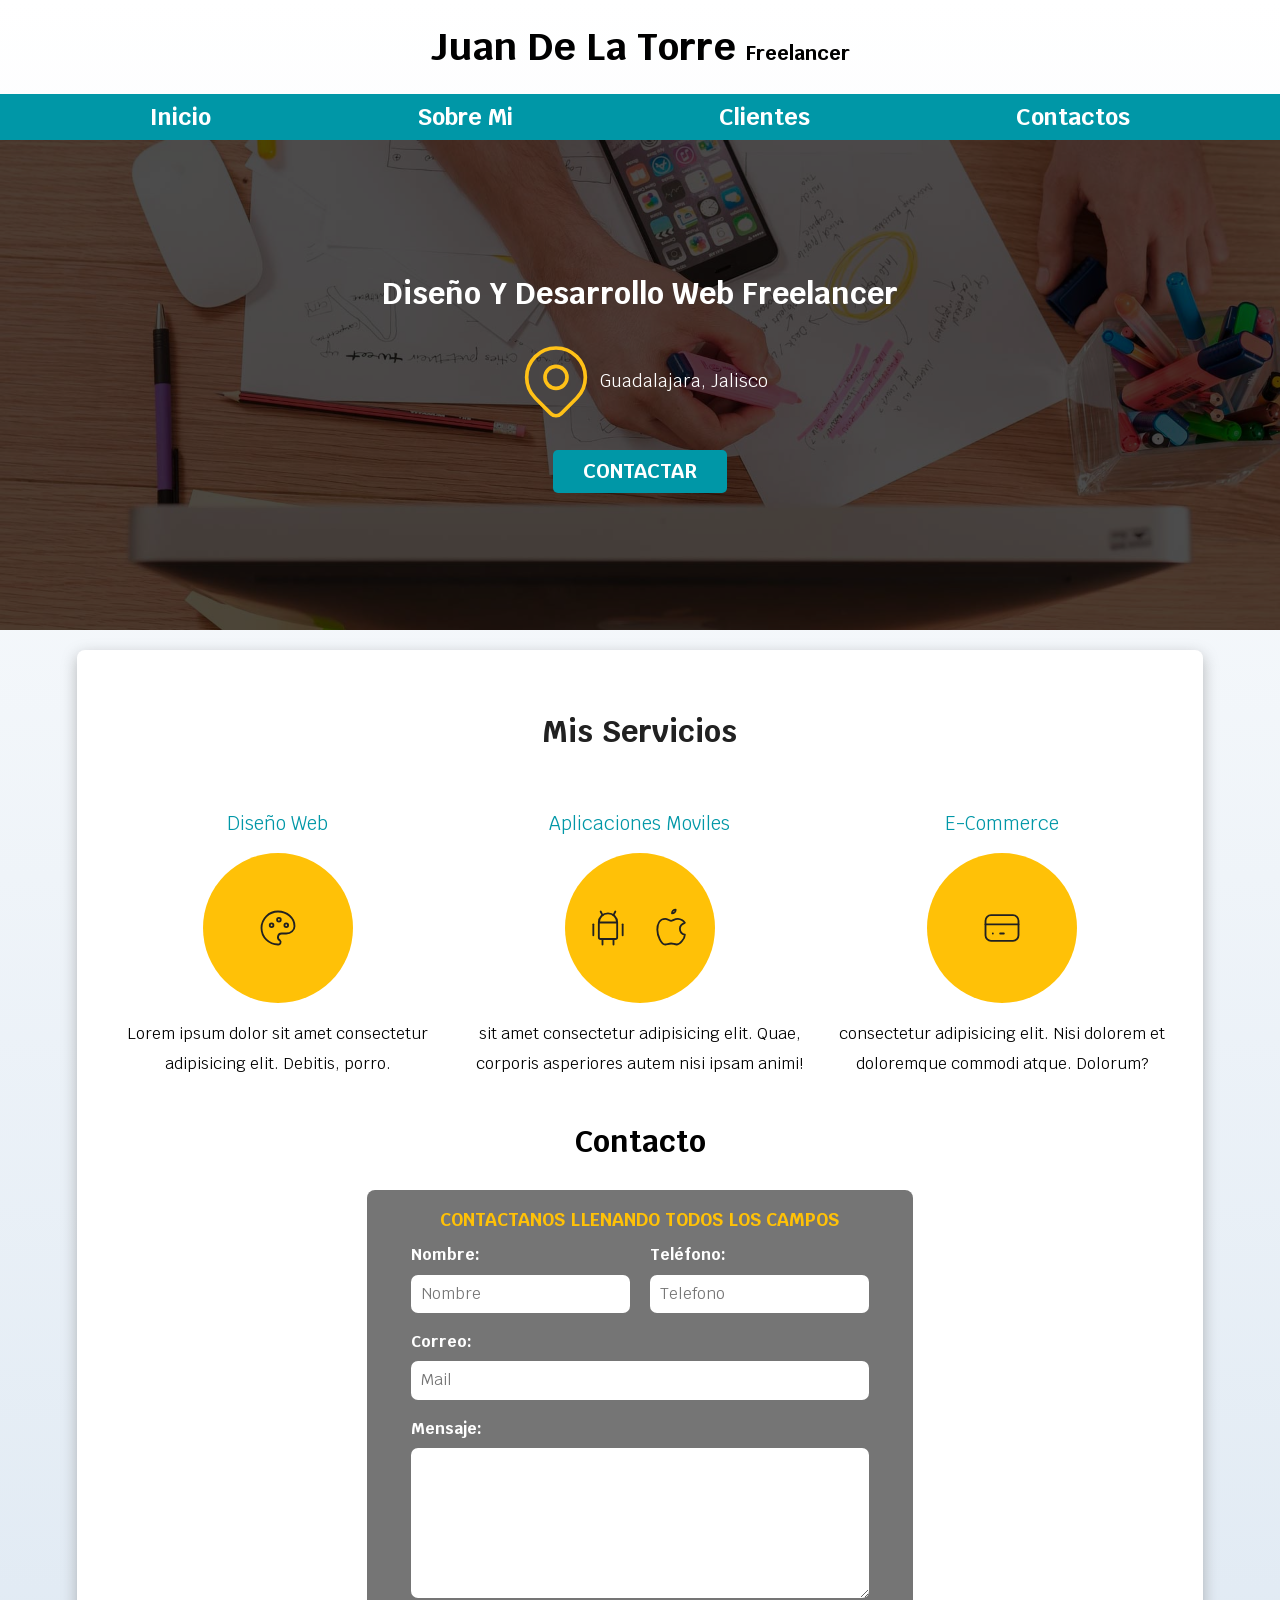
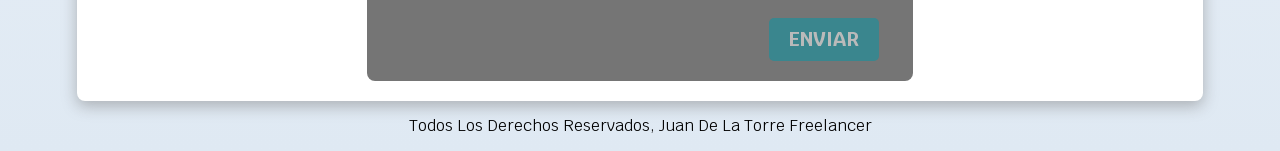
==== freelancer_inicio/index.html @ c2ec505b "proyecto freelancer" ====
<!DOCTYPE html>
<html lang="es">
<head>
    <meta charset="UTF-8">
    <meta name="viewport" content="width=device-width, initial-scale=1.0">
    <title>Diseñador Freelancer</title>
    <link href="css/normalize.css" rel="stylesheet">
    <link href="https://fonts.googleapis.com/css2?family=Krub:wght@400;700&display=swap" rel="stylesheet">
    <link rel="stylesheet" href="css/spinner.css">
    <link href="css/style.css" rel="stylesheet">
</head>
<body>
    <header class="header">
        <h1 class="h1">juan de la torre <span>freelancer</span></h1>
    </header>
    <div class="nav-bg">
        <nav class="nav-principal">
            <a href="#">inicio</a>
            <a href="#">sobre mi</a>
            <a href="#">clientes</a>
            <a href="#">contactos</a>
        </nav>
    </div>
    <section class="hero">
        <div class="section-hero">
            <h2 class="h2">diseño y desarrollo web freelancer</h2>
            <div class="contenedor-icono">
                <svg xmlns="http://www.w3.org/2000/svg" width="88" height="88" viewBox="0 0 24 24" fill="none" stroke="#ffc117" stroke-width="1" stroke-linecap="round" stroke-linejoin="round" class="icon icon-tabler icons-tabler-outline icon-tabler-map-pin">
                    <path stroke="none" d="M0 0h24v24H0z" fill="none" />
                    <path d="M9 11a3 3 0 1 0 6 0a3 3 0 0 0 -6 0" />
                    <path d="M17.657 16.657l-4.243 4.243a2 2 0 0 1 -2.827 0l-4.244 -4.243a8 8 0 1 1 11.314 0" />
                </svg>
                <p class="ubicacion">guadalajara, jalisco</p>
            </div>
            <div class="boton">
                <a href="#">contactar</a>
            </div>
        </div>
    </section>
    <main class="main">
        <h2 class="h2">mis servicios</h2>
        <div class="secciones">
            <section>
                <h3>diseño web</h3>
                <div class="iconos">
                    <svg xmlns="http://www.w3.org/2000/svg" width="44" height="44" viewBox="0 0 24 24" fill="none" stroke="#212121" stroke-width="1" stroke-linecap="round" stroke-linejoin="round" class="icon icon-tabler icons-tabler-outline icon-tabler-palette">
                        <path stroke="none" d="M0 0h24v24H0z" fill="none" />
                        <path d="M12 21a9 9 0 0 1 0 -18c4.97 0 9 3.582 9 8c0 1.06 -.474 2.078 -1.318 2.828c-.844 .75 -1.989 1.172 -3.182 1.172h-2.5a2 2 0 0 0 -1 3.75a1.3 1.3 0 0 1 -1 2.25" />
                    <path d="M7.5 10.5a1 1 0 1 0 2 0a1 1 0 1 0 -2 0" />
                    <path d="M11.5 7.5a1 1 0 1 0 2 0a1 1 0 1 0 -2 0" />
                    <path d="M15.5 10.5a1 1 0 1 0 2 0a1 1 0 1 0 -2 0" />
                </svg>
            </div>
            <p>Lorem ipsum dolor sit amet consectetur adipisicing elit. Debitis, porro.</p>
            </section>
            <section>
                <h3>aplicaciones moviles</h3>
                <div class="iconos">
                    <svg xmlns="http://www.w3.org/2000/svg" width="44" height="44" viewBox="0 0 24 24" fill="none" stroke="#212121" stroke-width="1" stroke-linecap="round" stroke-linejoin="round" class="icon icon-tabler icons-tabler-outline icon-tabler-brand-android">
                        <path stroke="none" d="M0 0h24v24H0z" fill="none" />
                        <path d="M4 10l0 6" />
                        <path d="M20 10l0 6" />
                        <path d="M7 9h10v8a1 1 0 0 1 -1 1h-8a1 1 0 0 1 -1 -1v-8a5 5 0 0 1 10 0" />
                        <path d="M8 3l1 2" />
                        <path d="M16 3l-1 2" />
                        <path d="M9 18l0 3" />
                        <path d="M15 18l0 3" />
                    </svg>
                    <svg xmlns="http://www.w3.org/2000/svg" width="44" height="44" viewBox="0 0 24 24" fill="none" stroke="#212121" stroke-width="1" stroke-linecap="round" stroke-linejoin="round" class="icon icon-tabler icons-tabler-outline icon-tabler-brand-apple">
                        <path stroke="none" d="M0 0h24v24H0z" fill="none" />
                        <path d="M8.286 7.008c-3.216 0 -4.286 3.23 -4.286 5.92c0 3.229 2.143 8.072 4.286 8.072c1.165 -.05 1.799 -.538 3.214 -.538c1.406 0 1.607 .538 3.214 .538s4.286 -3.229 4.286 -5.381c-.03 -.011 -2.649 -.434 -2.679 -3.23c-.02 -2.335 2.589 -3.179 2.679 -3.228c-1.096 -1.606 -3.162 -2.113 -3.75 -2.153c-1.535 -.12 -3.032 1.077 -3.75 1.077c-.729 0 -2.036 -1.077 -3.214 -1.077" />
                        <path d="M12 4a2 2 0 0 0 2 -2a2 2 0 0 0 -2 2" />
                    </svg>
                </div>
                <p>sit amet consectetur adipisicing elit. Quae, corporis asperiores autem nisi ipsam animi!</p>
            </section>
            <section>
                <h3>e-commerce</h3>
                <div class="iconos">
                    <svg xmlns="http://www.w3.org/2000/svg" width="44" height="44" viewBox="0 0 24 24" fill="none" stroke="#212121" stroke-width="1" stroke-linecap="round" stroke-linejoin="round" class="icon icon-tabler icons-tabler-outline icon-tabler-credit-card">
                        <path stroke="none" d="M0 0h24v24H0z" fill="none" />
                        <path d="M3 8a3 3 0 0 1 3 -3h12a3 3 0 0 1 3 3v8a3 3 0 0 1 -3 3h-12a3 3 0 0 1 -3 -3l0 -8" />
                        <path d="M3 10l18 0" />
                        <path d="M7 15l.01 0" />
                        <path d="M11 15l2 0" />
                    </svg>
                </div>
                <p>consectetur adipisicing elit. Nisi dolorem et doloremque commodi atque. Dolorum?</p>
            </section>
        </div>
        <h3 class="contacto">contacto</h3>
        <form class="formulario">
            <fieldset>
                <legend>contactanos llenando todos los campos</legend>
                <div class="inputs">
                    <div class="input">
                        <label for="nombre">nombre:</label>
                        <input id="nombre" type="text" placeholder="Nombre">
                    </div>
                    <div class="input">
                        <label for="numero">teléfono:</label>
                        <input id="numero" type="number" placeholder="Telefono">
                    </div>
                    <div class="input">
                        <label for="correo">correo:</label>
                        <input id="correo" type="email" placeholder="Mail">
                    </div>
                </div>
                <div class="input">
                    <label for="mensaje">mensaje:</label>
                    <textarea id="mensaje" name="mensaje"></textarea>
                </div>
                <div class="sk-fading-circle" id="spinner" hidden >
                    <div class="sk-circle1 sk-circle"></div>
                    <div class="sk-circle2 sk-circle"></div>
                    <div class="sk-circle3 sk-circle"></div>
                    <div class="sk-circle4 sk-circle"></div>
                    <div class="sk-circle5 sk-circle"></div>
                    <div class="sk-circle6 sk-circle"></div>
                    <div class="sk-circle7 sk-circle"></div>
                    <div class="sk-circle8 sk-circle"></div>
                    <div class="sk-circle9 sk-circle"></div>
                    <div class="sk-circle10 sk-circle"></div>
                    <div class="sk-circle11 sk-circle"></div>
                    <div class="sk-circle12 sk-circle"></div>
                </div>
                <div class="btn-enviar">
                    <input class="enviar boton btn-disabled" type="submit" disabled value="enviar">
                </div>
            </fieldset>
        </form>
    </main>
    <footer class="footer">
        <p>todos los derechos reservados, juan de la torre freelancer</p>
    </footer>

    <script src="js/script.js"></script>
</body>
</html>
---- freelancer_inicio/css/spinner.css ----
.sk-fading-circle {
  margin: 3rem auto 1rem;
  width: 40px;
  height: 40px;
  position: relative;
}

.sk-fading-circle .sk-circle {
  width: 100%;
  height: 100%;
  position: absolute;
  left: 0;
  top: 0;
}

.sk-fading-circle .sk-circle:before {
  content: '';
  display: block;
  margin: 0 auto;
  width: 15%;
  height: 15%;
  background-color: #333;
  border-radius: 100%;
  -webkit-animation: sk-circleFadeDelay 1.2s infinite ease-in-out both;
          animation: sk-circleFadeDelay 1.2s infinite ease-in-out both;
}
.sk-fading-circle .sk-circle2 {
  -webkit-transform: rotate(30deg);
      -ms-transform: rotate(30deg);
          transform: rotate(30deg);
}
.sk-fading-circle .sk-circle3 {
  -webkit-transform: rotate(60deg);
      -ms-transform: rotate(60deg);
          transform: rotate(60deg);
}
.sk-fading-circle .sk-circle4 {
  -webkit-transform: rotate(90deg);
      -ms-transform: rotate(90deg);
          transform: rotate(90deg);
}
.sk-fading-circle .sk-circle5 {
  -webkit-transform: rotate(120deg);
      -ms-transform: rotate(120deg);
          transform: rotate(120deg);
}
.sk-fading-circle .sk-circle6 {
  -webkit-transform: rotate(150deg);
      -ms-transform: rotate(150deg);
          transform: rotate(150deg);
}
.sk-fading-circle .sk-circle7 {
  -webkit-transform: rotate(180deg);
      -ms-transform: rotate(180deg);
          transform: rotate(180deg);
}
.sk-fading-circle .sk-circle8 {
  -webkit-transform: rotate(210deg);
      -ms-transform: rotate(210deg);
          transform: rotate(210deg);
}
.sk-fading-circle .sk-circle9 {
  -webkit-transform: rotate(240deg);
      -ms-transform: rotate(240deg);
          transform: rotate(240deg);
}
.sk-fading-circle .sk-circle10 {
  -webkit-transform: rotate(270deg);
      -ms-transform: rotate(270deg);
          transform: rotate(270deg);
}
.sk-fading-circle .sk-circle11 {
  -webkit-transform: rotate(300deg);
      -ms-transform: rotate(300deg);
          transform: rotate(300deg); 
}
.sk-fading-circle .sk-circle12 {
  -webkit-transform: rotate(330deg);
      -ms-transform: rotate(330deg);
          transform: rotate(330deg); 
}
.sk-fading-circle .sk-circle2:before {
  -webkit-animation-delay: -1.1s;
          animation-delay: -1.1s; 
}
.sk-fading-circle .sk-circle3:before {
  -webkit-animation-delay: -1s;
          animation-delay: -1s; 
}
.sk-fading-circle .sk-circle4:before {
  -webkit-animation-delay: -0.9s;
          animation-delay: -0.9s; 
}
.sk-fading-circle .sk-circle5:before {
  -webkit-animation-delay: -0.8s;
          animation-delay: -0.8s; 
}
.sk-fading-circle .sk-circle6:before {
  -webkit-animation-delay: -0.7s;
          animation-delay: -0.7s; 
}
.sk-fading-circle .sk-circle7:before {
  -webkit-animation-delay: -0.6s;
          animation-delay: -0.6s; 
}
.sk-fading-circle .sk-circle8:before {
  -webkit-animation-delay: -0.5s;
          animation-delay: -0.5s; 
}
.sk-fading-circle .sk-circle9:before {
  -webkit-animation-delay: -0.4s;
          animation-delay: -0.4s;
}
.sk-fading-circle .sk-circle10:before {
  -webkit-animation-delay: -0.3s;
          animation-delay: -0.3s;
}
.sk-fading-circle .sk-circle11:before {
  -webkit-animation-delay: -0.2s;
          animation-delay: -0.2s;
}
.sk-fading-circle .sk-circle12:before {
  -webkit-animation-delay: -0.1s;
          animation-delay: -0.1s;
}

@-webkit-keyframes sk-circleFadeDelay {
  0%, 39%, 100% { opacity: 0; }
  40% { opacity: 1; }
}

@keyframes sk-circleFadeDelay {
  0%, 39%, 100% { opacity: 0; }
  40% { opacity: 1; } 
}
---- freelancer_inicio/css/style.css ----
html {
    font-size: 62.5%;
    box-sizing: border-box;
}

:root {
    --blanco: #ffffff;
    --oscuro: #212121;
    --primario: #FFC107;
    --secundario: #0097A7;
    --gris: #757575;
    --grisClaro: #DFE9F3;
}

*, *:before, *:after {
    box-sizing: inherit;
}

.btn-disabled {
    opacity: .5;
    cursor: not-allowed;
}

.btn-active {
    opacity: 1;
    cursor: pointer;
}

.error {
    background-color: rgb(175, 8, 8);
    color: #f2f2f2;
    margin: .5rem 0 0;
    padding: 1rem;
    text-transform: uppercase;
    font-weight: bold;
    font-size: 1.5rem;
    border-radius: .7rem;
}

body {
    font-size: 16px;
    background-image: linear-gradient(to top, var(--grisClaro) 0%, var(--blanco) 100%);
    font-family: 'Krub', Arial, Helvetica, sans-serif;
}

.header .h1 {
    text-align: center;
    text-transform: capitalize;
    font-size: 3.8rem;
    font-weight: bold;
    margin: 0;
    padding: 2.5rem;
}

.header span {
    font-size: 2rem;
}

.nav-principal {
    display: flex;
    justify-content: space-between;
    max-width: 100rem;
    margin: 0 auto;
    background-color: var(--secundario);
}

.nav-principal a {
    color: var(--blanco);
    text-decoration: none;
    text-transform: capitalize;
    font-size: 2.3rem;
    font-weight: bold;
    padding: 1rem;
}

.nav-principal a:hover {
    background-color: var(--primario);
    color: var(--oscuro);
}

.nav-bg {
    background-color: var(--secundario);
}

.hero {
    background-image: url("../hero.jpg");
    background-repeat: no-repeat;
    background-size: cover;
    height: 49rem;
}

.section-hero {
    display: flex;
    flex-direction: column;
    justify-content: center;
    width: 100%;
    height: 100%;
    background-color: rgba(0, 0, 0, .7);
}

.hero .h2 {
    margin: 0;
    color: var(--blanco);
    text-align: center;
    text-transform: capitalize;
    font-size: 3rem;
}

.hero p{
    text-transform: capitalize;
}

.hero .contenedor-icono {
    display: flex;
    justify-content: center;
    align-items: center;
    margin: 2.5rem 0;
}

.ubicacion {
    color: var(--blanco);
    font-size: 1.8rem;
}

.boton {
    text-transform: uppercase;
    margin: 0 auto;
    background-color: var(--secundario);
    padding: 1rem 3rem;
    border-radius: .5rem;
    font-weight: bold;
    font-size: 2rem;
}

.hero .boton a {
    text-decoration: none;
    color: var(--blanco);
}

.main {
    display: flex;
    flex-direction: column;
    width: 88%;
    height: auto;
    margin: 2rem auto 0;
    padding: 2rem;
    border-radius: .8rem;
    background-color: var(--blanco);
    box-shadow: 0 5px 15px 0rem rgba(112, 112, 112, 0.48);
}

.main .h2 {
    text-align: center;
    padding: 2rem;
    color: var(--oscuro);
    text-transform: capitalize;
    font-size: 3rem;
}

.main section h3 {
    text-transform: capitalize;
    color: var(--secundario);
    font-weight: normal;
}

.main section {
    margin: 0 1rem;
}

.main section h3, p {
    text-align: center;
}

.main section p {
    line-height: 3rem;
}

.main .iconos {
    display: flex;
    justify-content: space-evenly;
    align-items: center;
    background-color: var(--primario);
    border-radius: 50%;
    width: 15rem;
    height: 15rem;
    margin: 0 auto;
}

.main .contacto {
    text-transform: capitalize;
    text-align: center;
    font-size: 3rem;
}

.main .formulario {
    background-color: var(--gris);
    /* width: 75%; */
    height: auto;
    margin: 0 auto;
    padding: 2rem 2rem 1rem;
    border-radius: .8rem;
}

.formulario fieldset {
    border: none;
}

.formulario legend {
    text-align: center;
    color: var(--primario);
    font-weight: bold;
    text-transform: uppercase;
    font-size: 1.8rem;
}

.input {
    display: flex;
    flex-direction: column;
    padding: 1rem;
}

.input input, textarea {
    padding: 1rem;
    border: none;
    border-radius: .7rem;
}

.input label {
    text-transform: capitalize;
    color: var(--blanco);
    font-weight: bold;
    margin-bottom: 1rem;
}

.btn-enviar {
    display: flex;
    justify-content: flex-end;
}

.enviar {
    margin: 1rem 0 0;
    border: none;
    color: var(--blanco);
    padding: 1rem 2rem;
    width: 100%;
}

.footer {
    text-transform: capitalize;
}


/* media queris */

@media (max-width: 480px){
    .nav-principal {
        flex-direction: column;
        text-align: center;
    }
    .main .formulario {
        width: 100%;
        padding: 2rem 0;
    }

    .enviar {
        margin-top: 2rem;
    }
}

@media (min-width: 780px) {
    .main .secciones {
        display: grid;
        grid-template-columns: 1fr 1fr 1fr;
    }

    .inputs {
        display: grid;
        grid-template-columns: 1fr 1fr;
    }

    .input:nth-child(3) {
        grid-column: 1 / 3;
    }

    .enviar {
        width: auto;
    }

    .input textarea {
        height: 15rem;
    }
}

@media (max-width: 325px) {
    .main {
        width: 100%;
        margin: 0;
        padding: 2rem;
        border-radius: 0;
    }
    .header .h1 {
        font-size: 2.8rem;
        padding: 1.5rem;
    }

    .header span {
        font-size: 1rem;
    }
    .nav-principal a {
        font-size: 1.3rem;
    }

    .hero h2 {
        font-size: 1.8rem;
    }
}
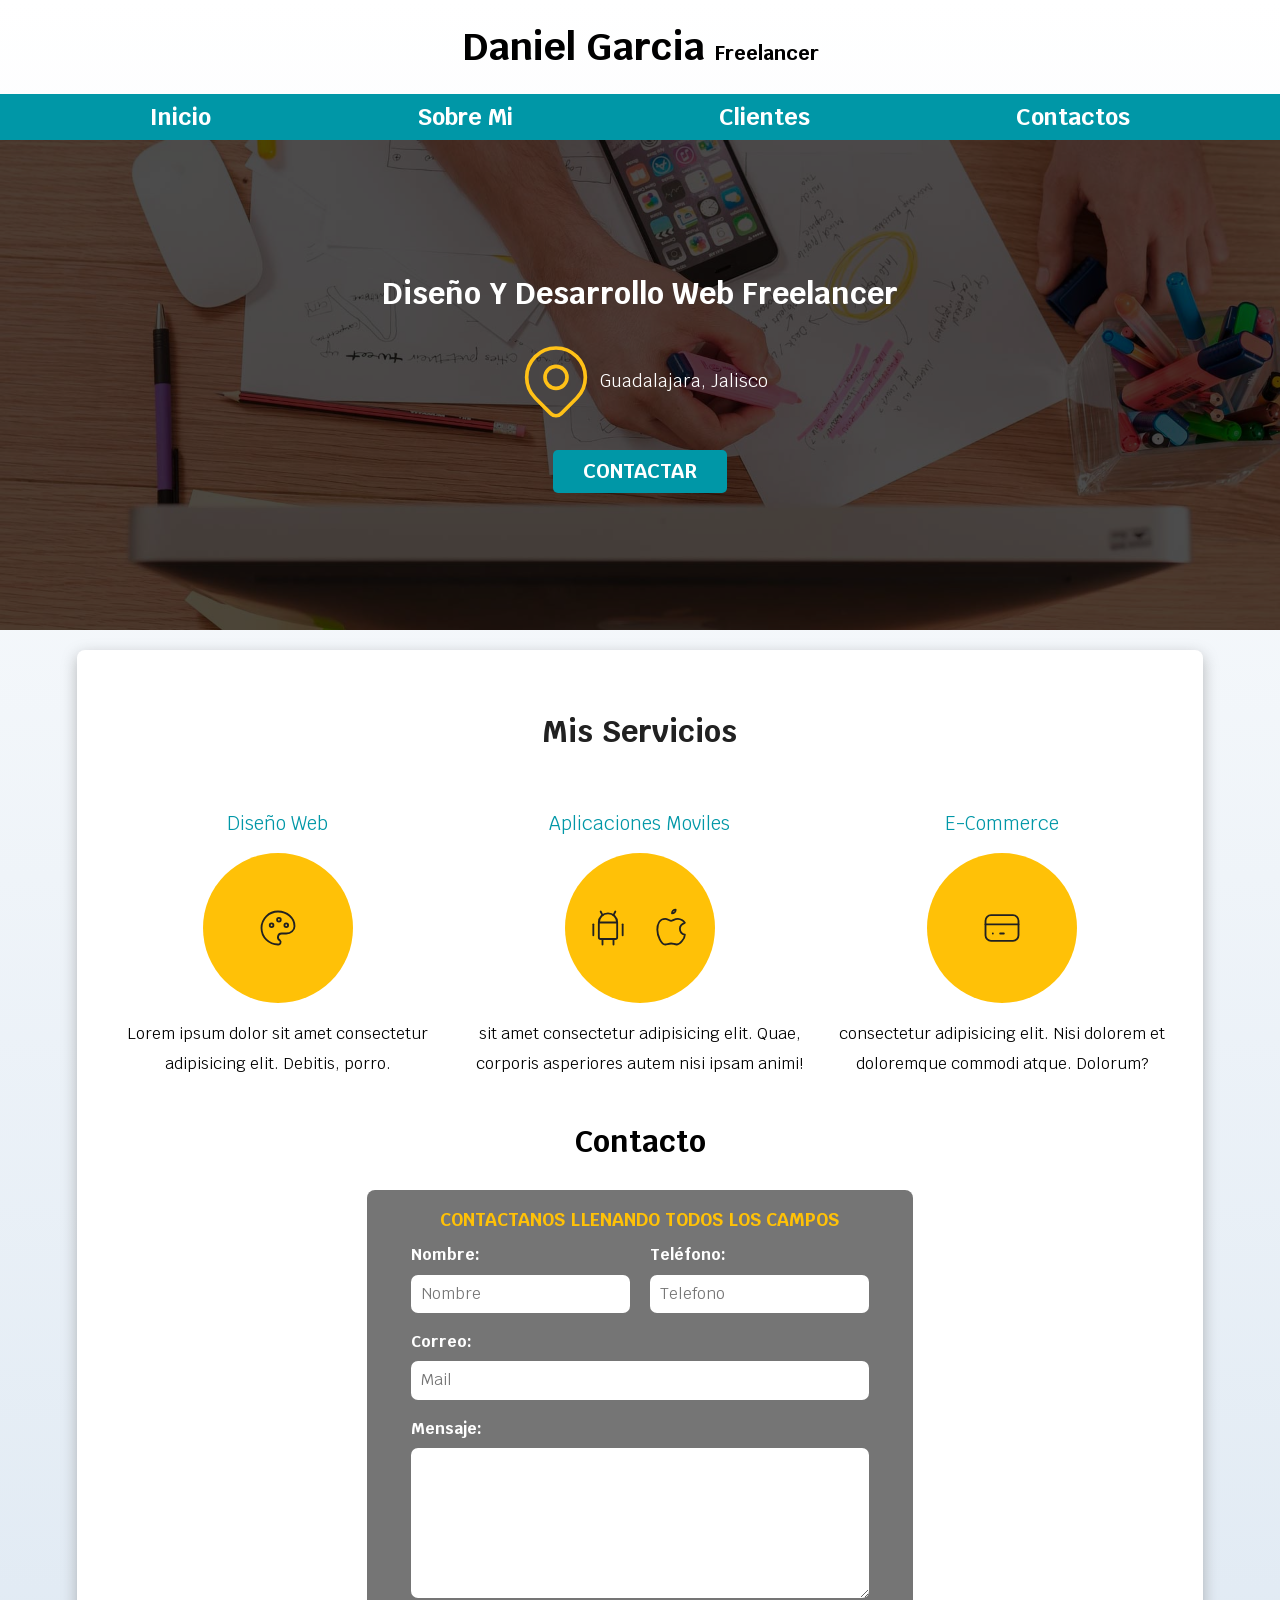
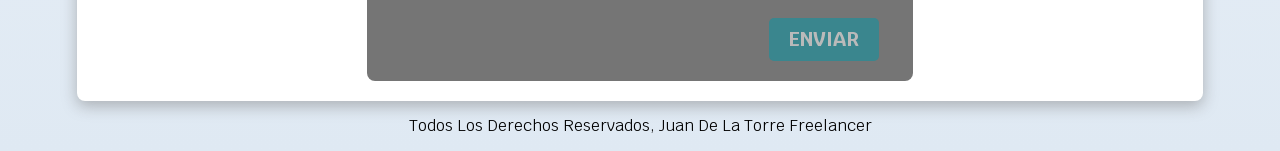
==== commit 3daeead3: "cambios de texto" ====
--- a/freelancer_inicio/index.html
+++ b/freelancer_inicio/index.html
@@ -11,7 +11,7 @@
 </head>
 <body>
     <header class="header">
-        <h1 class="h1">juan de la torre <span>freelancer</span></h1>
+        <h1 class="h1">daniel garcia <span>freelancer</span></h1>
     </header>
     <div class="nav-bg">
         <nav class="nav-principal">
@@ -99,7 +99,7 @@
                     </div>
                     <div class="input">
                         <label for="numero">teléfono:</label>
-                        <input id="numero" type="number" placeholder="Telefono">
+                        <input id="numero" type="tel" placeholder="Telefono">
                     </div>
                     <div class="input">
                         <label for="correo">correo:</label>
--- a/freelancer_inicio/css/style.css
+++ b/freelancer_inicio/css/style.css
@@ -24,6 +24,17 @@
 .btn-active {
     opacity: 1;
     cursor: pointer;
+}
+
+.success {
+    background-color: rgb(21, 187, 21);
+    color: #f2f2f2;
+    margin: .5rem 0 0;
+    padding: 1rem;
+    text-transform: uppercase;
+    font-weight: bold;
+    font-size: 1.5rem;
+    border-radius: .7rem;
 }
 
 .error {
